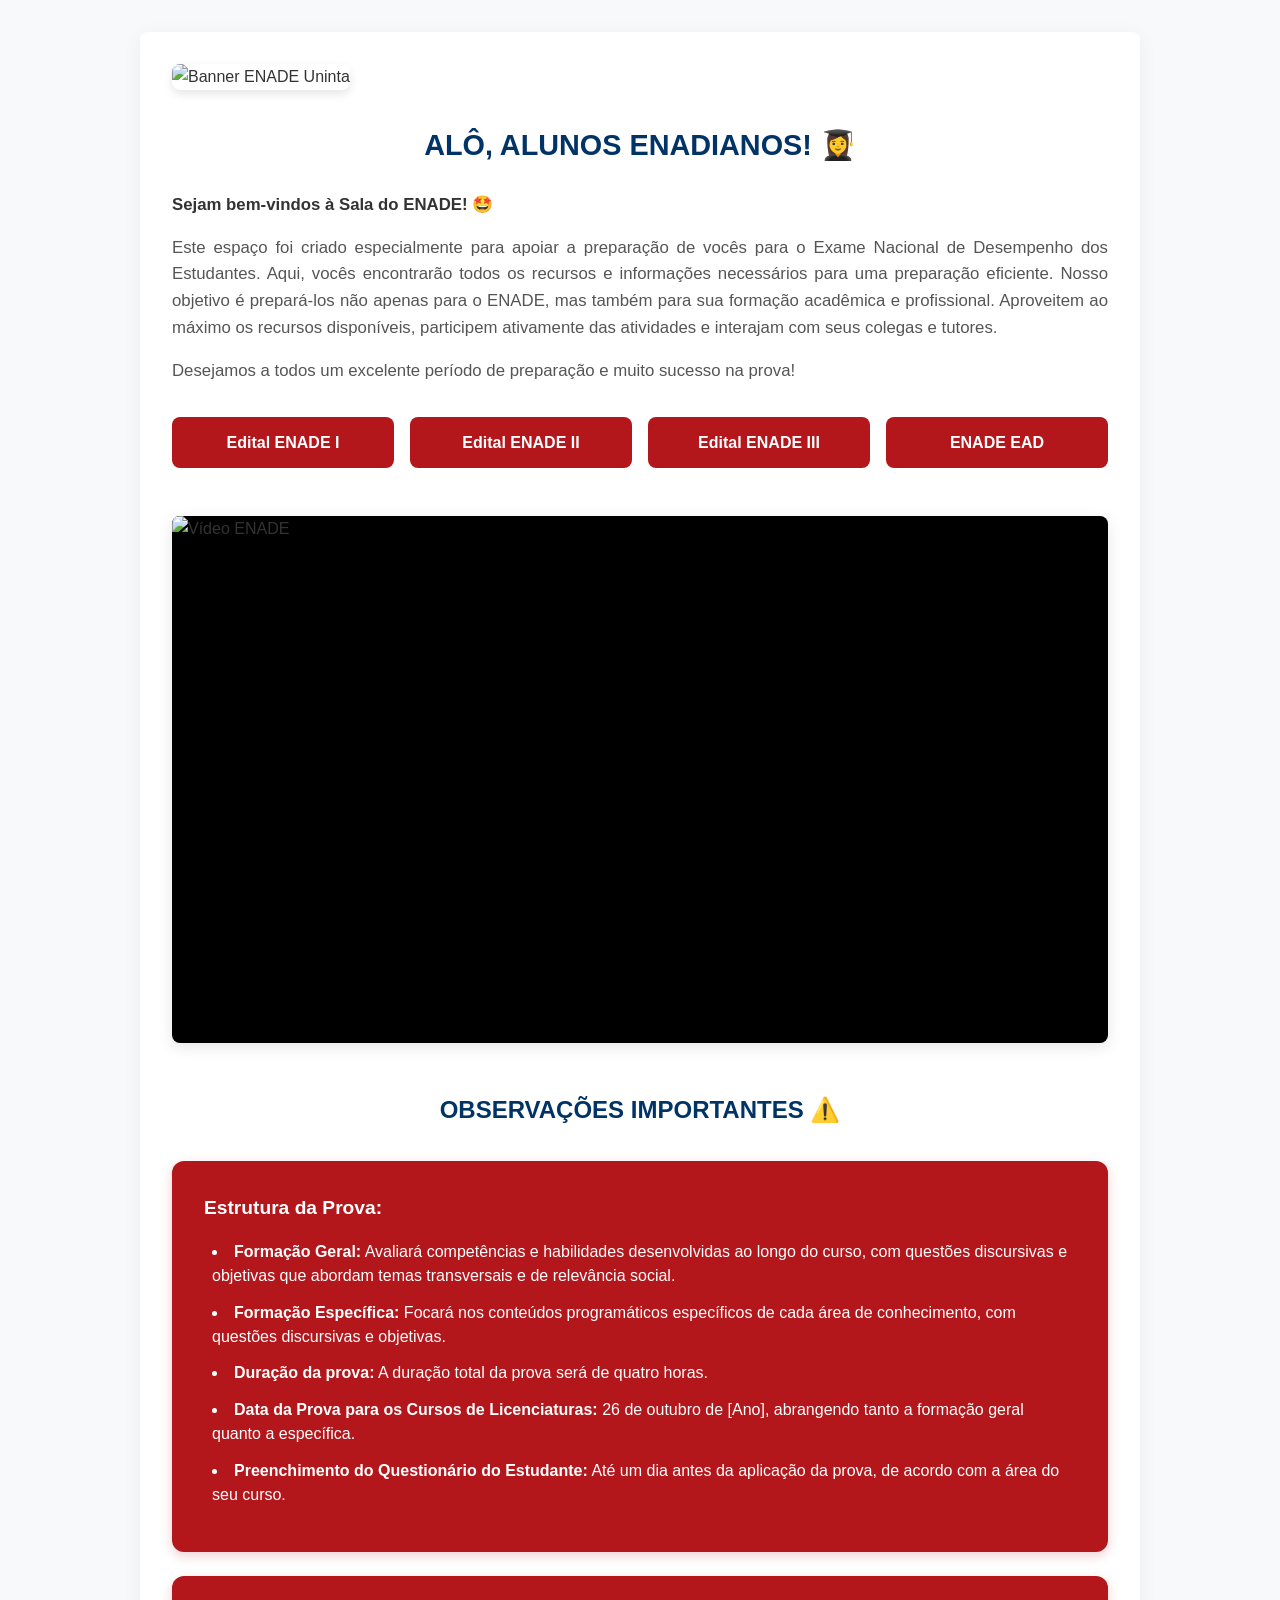
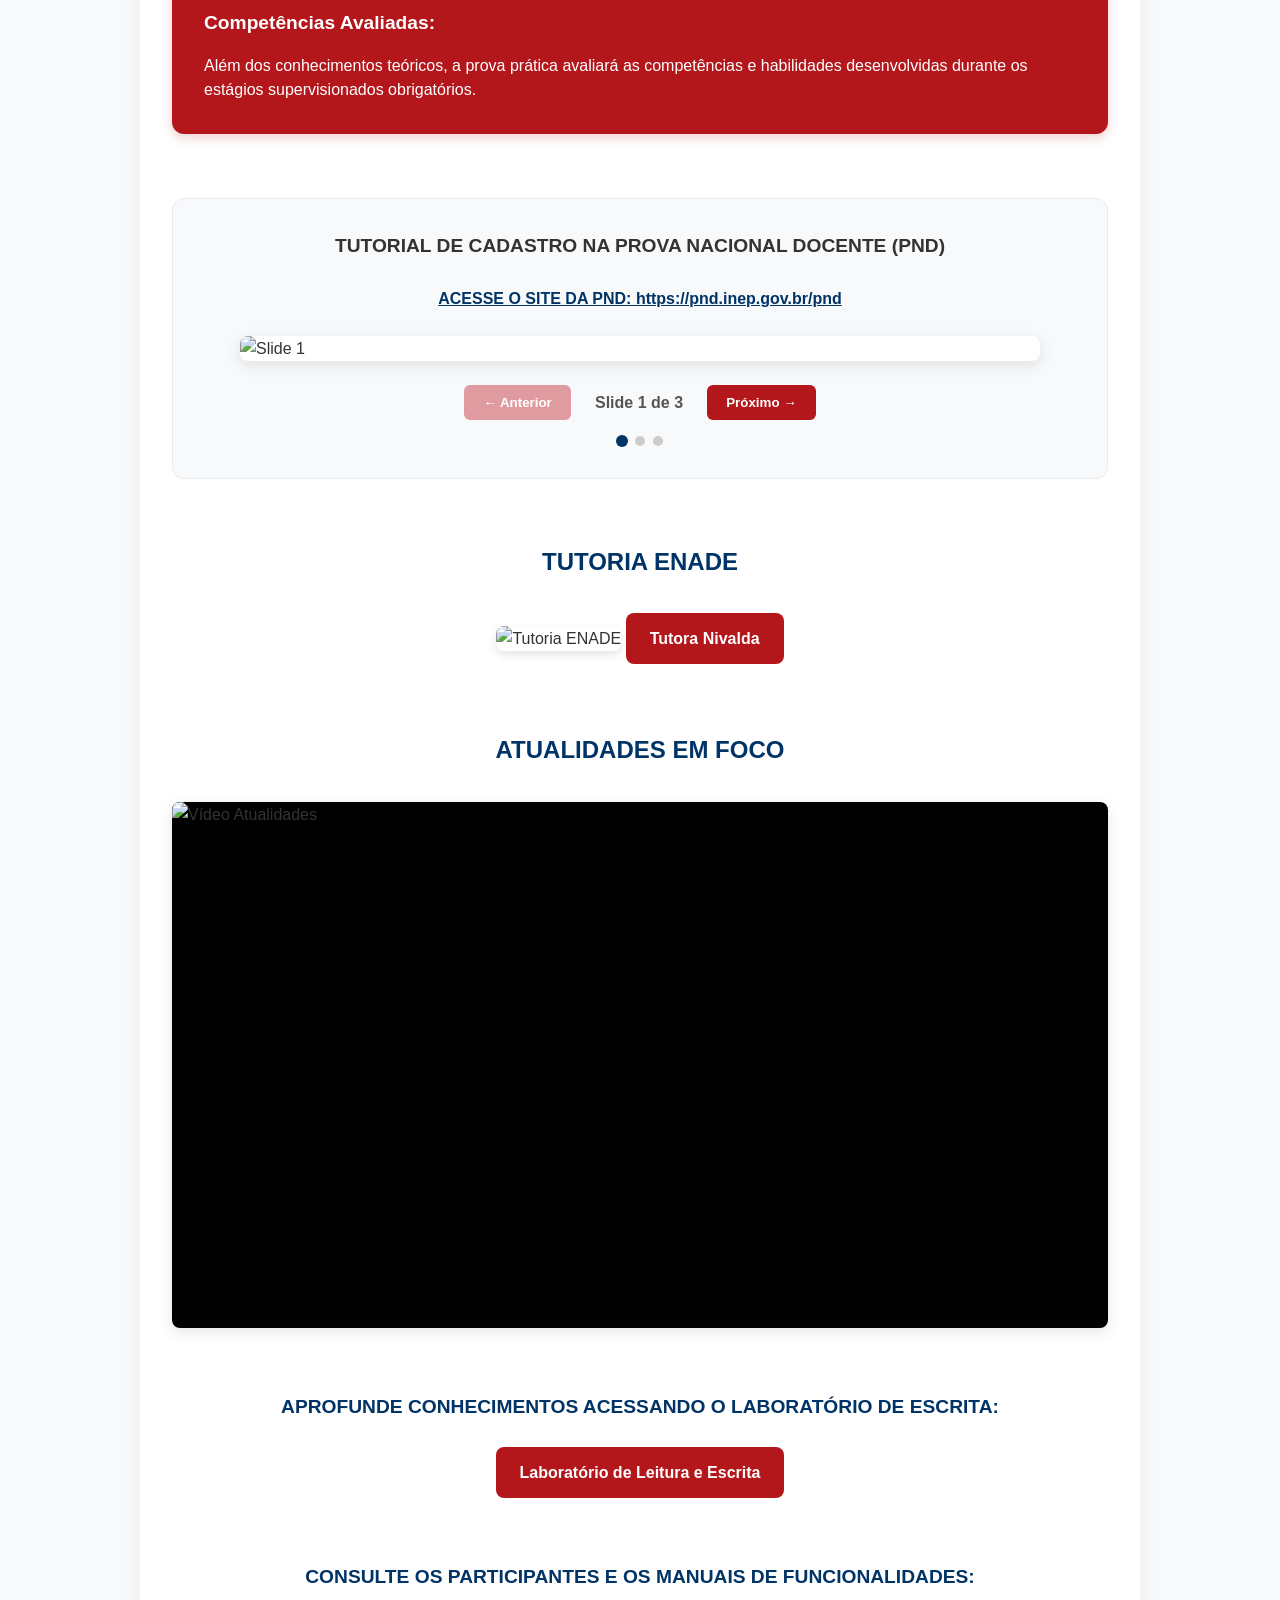
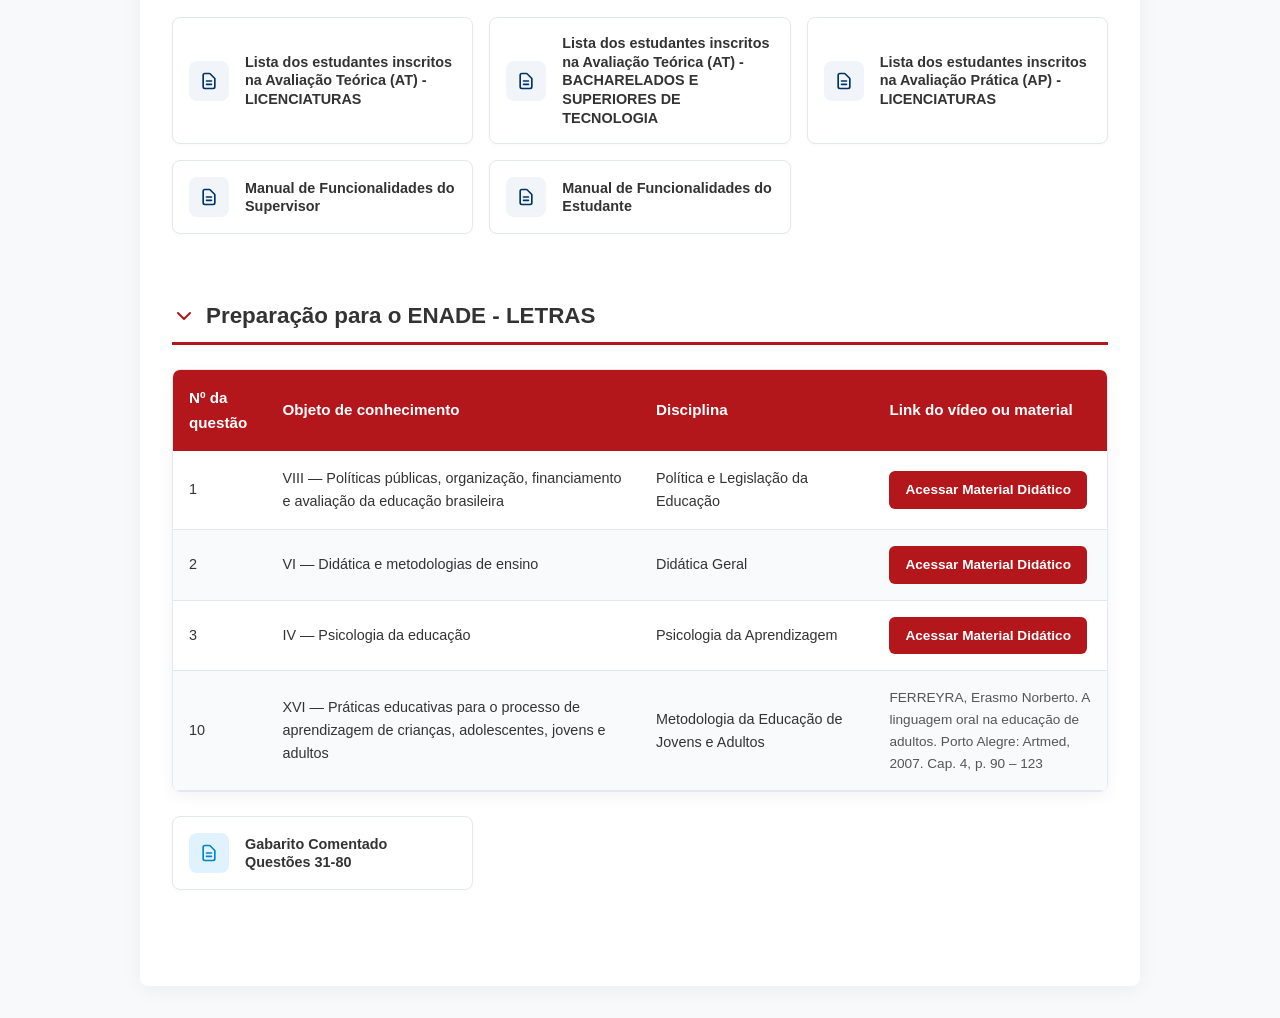
==== enade2026/generica.html @ 60ea845c "a" ====
<!DOCTYPE html>
<html lang="pt-BR">
<head>
    <meta charset="UTF-8">
    <meta name="viewport" content="width=device-width, initial-scale=1.0">
    <title>Sala do ENADE - Preparação</title>
    
    <style>
        /* ==========================================
           VARIÁVEIS DE CORES E ESTILOS GERAIS
           ========================================== */
        :root {
            --uninta-red: #B3171C;
            --uninta-dark-red: #8a1014;
            --uninta-blue: #003366;
            --text-dark: #333333;
            --text-light: #555555;
            --bg-page: #f8f9fa;
            --bg-card: #ffffff;
            --border-radius: 8px;
            --transition: all 0.3s ease;
        }

        * {
            margin: 0;
            padding: 0;
            box-sizing: border-box;
            font-family: 'Segoe UI', Roboto, Helvetica, Arial, sans-serif;
        }

        body {
            background-color: var(--bg-page);
            color: var(--text-dark);
            line-height: 1.6;
        }

        /* Container principal simulando a área de conteúdo do LMS */
        .enade-container {
            max-width: 1000px;
            margin: 2rem auto;
            background-color: var(--bg-card);
            border-radius: var(--border-radius);
            box-shadow: 0 4px 20px rgba(0, 0, 0, 0.05);
            padding: 2rem;
            overflow: hidden;
        }

        /* ==========================================
           1. BANNER E BOAS VINDAS
           ========================================== */
        .enade-banner {
            width: 100%;
            border-radius: var(--border-radius);
            margin-bottom: 2rem;
            object-fit: cover;
            box-shadow: 0 4px 10px rgba(0,0,0,0.1);
        }

        .welcome-header {
            text-align: center;
            margin-bottom: 2rem;
        }

        .welcome-title {
            color: var(--uninta-blue);
            font-size: 1.8rem;
            font-weight: 800;
            text-transform: uppercase;
            margin-bottom: 1.5rem;
        }

        .welcome-text {
            color: var(--text-light);
            font-size: 1.05rem;
            text-align: justify;
            margin-bottom: 1rem;
        }

        .welcome-text strong {
            color: var(--text-dark);
        }

        /* ==========================================
           2. BOTÕES DE EDITAL
           ========================================== */
        .edital-buttons {
            display: grid;
            grid-template-columns: repeat(auto-fit, minmax(200px, 1fr));
            gap: 1rem;
            margin: 2rem 0;
        }

        .btn-edital {
            background-color: var(--uninta-red);
            color: #ffffff;
            border: none;
            padding: 0.8rem 1.5rem;
            border-radius: var(--border-radius);
            font-weight: 600;
            font-size: 1rem;
            cursor: pointer;
            transition: var(--transition);
            text-align: center;
            text-decoration: none;
            display: inline-block;
        }

        .btn-edital:hover {
            background-color: var(--uninta-dark-red);
            transform: translateY(-2px);
            box-shadow: 0 4px 8px rgba(179, 23, 28, 0.3);
        }

        /* ==========================================
           3. VÍDEO
           ========================================== */
        .video-section {
            margin: 3rem 0;
            border-radius: var(--border-radius);
            overflow: hidden;
            box-shadow: 0 4px 15px rgba(0,0,0,0.1);
            background-color: #000;
        }

        .video-container {
            position: relative;
            padding-bottom: 56.25%; /* Proporção 16:9 */
            height: 0;
        }

        .video-container iframe, .video-container video {
            position: absolute;
            top: 0;
            left: 0;
            width: 100%;
            height: 100%;
            border: none;
        }

        /* ==========================================
           4. OBSERVAÇÕES IMPORTANTES
           ========================================== */
        .notes-section {
            margin: 3rem 0;
        }

        .section-title {
            color: var(--uninta-blue);
            font-size: 1.5rem;
            font-weight: 800;
            text-transform: uppercase;
            text-align: center;
            margin-bottom: 2rem;
        }

        .info-card {
            background-color: var(--uninta-red);
            color: #ffffff;
            padding: 2rem;
            border-radius: 12px;
            margin-bottom: 1.5rem;
            box-shadow: 0 4px 12px rgba(179, 23, 28, 0.2);
        }

        .info-card h3 {
            font-size: 1.2rem;
            margin-bottom: 1rem;
            font-weight: 700;
        }

        .info-card ul {
            list-style-position: inside;
            margin-left: 0.5rem;
        }

        .info-card li {
            margin-bottom: 0.8rem;
            line-height: 1.5;
        }

        .info-card li strong {
            font-weight: 700;
        }

        .info-card p {
            line-height: 1.5;
        }

        /* ==========================================
           5. CARROSSEL / TUTORIAL
           ========================================== */
        .tutorial-section {
            margin: 4rem 0 2rem 0;
            background-color: var(--bg-page);
            padding: 2rem;
            border-radius: 12px;
            border: 1px solid #e9ecef;
        }

        .tutorial-title {
            text-align: center;
            font-size: 1.2rem;
            font-weight: 700;
            color: var(--text-dark);
            margin-bottom: 1.5rem;
        }

        .tutorial-link {
            display: block;
            text-align: center;
            color: var(--uninta-blue);
            font-weight: 600;
            margin-bottom: 1.5rem;
            text-decoration: underline;
        }

        .carousel-container {
            position: relative;
            max-width: 800px;
            margin: 0 auto;
            overflow: hidden;
            border-radius: var(--border-radius);
            box-shadow: 0 4px 15px rgba(0,0,0,0.1);
            background-color: #fff;
        }

        .carousel-track {
            display: flex;
            transition: transform 0.4s ease-in-out;
        }

        .carousel-slide {
            min-width: 100%;
            display: flex;
            justify-content: center;
            align-items: center;
        }

        .carousel-slide img {
            width: 100%;
            max-width: 100%;
            display: block;
        }

        .carousel-controls {
            display: flex;
            justify-content: center;
            align-items: center;
            gap: 1.5rem;
            margin-top: 1.5rem;
        }

        .btn-nav {
            background-color: var(--uninta-red);
            color: #fff;
            border: none;
            padding: 0.6rem 1.2rem;
            border-radius: 6px;
            font-weight: 600;
            cursor: pointer;
            transition: var(--transition);
        }

        .btn-nav:disabled {
            background-color: #e09ba0;
            cursor: not-allowed;
        }

        .btn-nav:not(:disabled):hover {
            background-color: var(--uninta-dark-red);
        }

        .slide-counter {
            font-weight: 600;
            color: var(--text-light);
        }

        .carousel-dots {
            display: flex;
            justify-content: center;
            gap: 0.5rem;
            margin-top: 1rem;
        }

        .dot {
            width: 10px;
            height: 10px;
            border-radius: 50%;
            background-color: #ccc;
            cursor: pointer;
            transition: var(--transition);
        }

        .dot.active {
            background-color: var(--uninta-blue);
            transform: scale(1.2);
        }

        /* Responsividade */
        @media (max-width: 768px) {
            .enade-container {
                padding: 1.5rem;
                margin: 1rem;
            }
            .info-card {
                padding: 1.5rem;
            }
            .btn-nav {
                padding: 0.5rem 1rem;
                font-size: 0.9rem;
            }
        }

        /* ==========================================
           6. SEÇÕES GENÉRICAS E ALINHAMENTOS
           ========================================== */
        .content-section {
            margin: 4rem 0;
        }
        
        .text-center {
            text-align: center;
        }

        .subtitle-blue {
            color: var(--uninta-blue);
            font-size: 1.2rem;
            font-weight: 800;
            text-transform: uppercase;
            margin-bottom: 1.5rem;
        }

        /* ==========================================
           7. CARDS DE ARQUIVOS / DOWNLOADS
           ========================================== */
        .files-grid {
            display: grid;
            grid-template-columns: repeat(auto-fill, minmax(300px, 1fr));
            gap: 1rem;
            margin-top: 1rem;
        }

        .file-card {
            display: flex;
            align-items: center;
            background-color: var(--bg-card);
            border: 1px solid #e2e8f0;
            padding: 1rem;
            border-radius: var(--border-radius);
            text-decoration: none;
            color: var(--text-dark);
            transition: var(--transition);
            box-shadow: 0 2px 4px rgba(0,0,0,0.02);
        }

        .file-card:hover {
            border-color: var(--uninta-red);
            box-shadow: 0 4px 12px rgba(179, 23, 28, 0.1);
            transform: translateY(-2px);
        }

        .file-icon {
            background-color: #f1f5f9;
            color: var(--uninta-blue);
            width: 40px;
            height: 40px;
            display: flex;
            align-items: center;
            justify-content: center;
            border-radius: 8px;
            margin-right: 1rem;
            flex-shrink: 0;
        }

        .file-icon svg {
            width: 20px;
            height: 20px;
        }

        .file-name {
            font-size: 0.9rem;
            font-weight: 600;
            line-height: 1.3;
        }

        /* ==========================================
           8. TABELAS RESPONSIVAS
           ========================================== */
        .table-responsive {
            width: 100%;
            overflow-x: auto;
            margin-top: 1.5rem;
            border-radius: var(--border-radius);
            box-shadow: 0 4px 15px rgba(0,0,0,0.05);
            border: 1px solid #e2e8f0;
        }

        .enade-table {
            width: 100%;
            border-collapse: collapse;
            background-color: var(--bg-card);
            min-width: 600px; /* Garante que não esmague em telas pequenas */
        }

        .enade-table th {
            background-color: var(--uninta-red);
            color: #ffffff;
            text-align: left;
            padding: 1rem;
            font-weight: 600;
            font-size: 0.95rem;
        }

        .enade-table td {
            padding: 1rem;
            border-bottom: 1px solid #e2e8f0;
            font-size: 0.9rem;
            vertical-align: middle;
        }

        /* Efeito Zebrado para facilitar a leitura */
        .enade-table tbody tr:nth-child(even) {
            background-color: #f8fafc;
        }

        .enade-table tbody tr:hover {
            background-color: #f1f5f9;
        }

        .btn-table {
            background-color: var(--uninta-red);
            color: #fff;
            text-decoration: none;
            padding: 0.5rem 1rem;
            border-radius: 6px;
            font-size: 0.85rem;
            font-weight: 600;
            display: inline-block;
            transition: var(--transition);
            text-align: center;
        }

        .btn-table:hover {
            background-color: var(--uninta-dark-red);
        }

        /* Título com linha inferior para divisões de cursos */
        .course-header {
            font-size: 1.4rem;
            color: var(--text-dark);
            border-bottom: 3px solid var(--uninta-red);
            padding-bottom: 0.5rem;
            margin-bottom: 1.5rem;
            display: flex;
            align-items: center;
        }
    </style>
</head>
<body>

    <main class="enade-container">
        
        <!-- BANNER E CABEÇALHO -->
        <!-- Substitua o src pela imagem real do banner -->
        <img src="https://via.placeholder.com/1000x300/B3171C/ffffff?text=ENADE+UNINTA" alt="Banner ENADE Uninta" class="enade-banner">

        <section class="welcome-header">
            <h1 class="welcome-title">ALÔ, ALUNOS ENADIANOS! 👩‍🎓</h1>
            
            <p class="welcome-text"><strong>Sejam bem-vindos à Sala do ENADE! 🤩</strong></p>
            
            <p class="welcome-text">
                Este espaço foi criado especialmente para apoiar a preparação de vocês para o Exame Nacional de Desempenho dos Estudantes. Aqui, vocês encontrarão todos os recursos e informações necessários para uma preparação eficiente. Nosso objetivo é prepará-los não apenas para o ENADE, mas também para sua formação acadêmica e profissional. Aproveitem ao máximo os recursos disponíveis, participem ativamente das atividades e interajam com seus colegas e tutores.
            </p>
            
            <p class="welcome-text">
                Desejamos a todos um excelente período de preparação e muito sucesso na prova!
            </p>

            <!-- BOTÕES (Substitua o href pelos links reais) -->
            <div class="edital-buttons">
                <a href="#" class="btn-edital">Edital ENADE I</a>
                <a href="#" class="btn-edital">Edital ENADE II</a>
                <a href="#" class="btn-edital">Edital ENADE III</a>
                <a href="#" class="btn-edital">ENADE EAD</a>
            </div>
        </section>

        <!-- SESSÃO DE VÍDEO -->
        <section class="video-section">
            <div class="video-container">
                <!-- Substitua por iframe do Youtube/Vimeo ou tag <video> -->
                <img src="https://via.placeholder.com/1000x562/333333/ffffff?text=Player+de+Video+ENADE" alt="Vídeo ENADE" style="width: 100%; height: 100%; object-fit: cover;">
            </div>
        </section>

        <!-- SESSÃO DE OBSERVAÇÕES -->
        <section class="notes-section">
            <h2 class="section-title">OBSERVAÇÕES IMPORTANTES ⚠️</h2>

            <div class="info-card">
                <h3>Estrutura da Prova:</h3>
                <ul>
                    <li><strong>Formação Geral:</strong> Avaliará competências e habilidades desenvolvidas ao longo do curso, com questões discursivas e objetivas que abordam temas transversais e de relevância social.</li>
                    <li><strong>Formação Específica:</strong> Focará nos conteúdos programáticos específicos de cada área de conhecimento, com questões discursivas e objetivas.</li>
                    <li><strong>Duração da prova:</strong> A duração total da prova será de quatro horas.</li>
                    <li><strong>Data da Prova para os Cursos de Licenciaturas:</strong> 26 de outubro de [Ano], abrangendo tanto a formação geral quanto a específica.</li>
                    <li><strong>Preenchimento do Questionário do Estudante:</strong> Até um dia antes da aplicação da prova, de acordo com a área do seu curso.</li>
                </ul>
            </div>

            <div class="info-card">
                <h3>Competências Avaliadas:</h3>
                <p>
                    Além dos conhecimentos teóricos, a prova prática avaliará as competências e habilidades desenvolvidas durante os estágios supervisionados obrigatórios.
                </p>
            </div>
        </section>

        <!-- SESSÃO DE TUTORIAL (CARROSSEL) -->
        <section class="tutorial-section">
            <h2 class="tutorial-title">TUTORIAL DE CADASTRO NA PROVA NACIONAL DOCENTE (PND)</h2>
            <a href="https://pnd.inep.gov.br/pnd" target="_blank" class="tutorial-link">ACESSE O SITE DA PND: https://pnd.inep.gov.br/pnd</a>

            <div class="carousel-container">
                <div class="carousel-track" id="carouselTrack">
                    <!-- Substitua as imagens reais dos slides aqui -->
                    <div class="carousel-slide"><img src="https://via.placeholder.com/800x450/003366/ffffff?text=Slide+1+-+Tela+Inicial+do+PND" alt="Slide 1"></div>
                    <div class="carousel-slide"><img src="https://via.placeholder.com/800x450/B3171C/ffffff?text=Slide+2+-+Preenchimento+de+Dados" alt="Slide 2"></div>
                    <div class="carousel-slide"><img src="https://via.placeholder.com/800x450/333333/ffffff?text=Slide+3+-+Confirmação" alt="Slide 3"></div>
                </div>
            </div>

            <div class="carousel-controls">
                <button class="btn-nav" id="btnPrev" disabled>&larr; Anterior</button>
                <span class="slide-counter" id="slideCounter">Slide 1 de 3</span>
                <button class="btn-nav" id="btnNext">Próximo &rarr;</button>
            </div>

            <div class="carousel-dots" id="carouselDots">
                <!-- Bolinhas serão geradas pelo JS -->
            </div>
        </section>

        <!-- SESSÃO: TUTORIA ENADE -->
        <section class="content-section text-center">
            <h2 class="section-title">TUTORIA ENADE</h2>
            
            <!-- Substitua pelo Banner Real da Tutoria -->
            <img src="https://via.placeholder.com/1000x300/B3171C/ffffff?text=Tutoria+ENADE+-+Comunicação+Pedagógica" alt="Tutoria ENADE" class="enade-banner" style="margin-bottom: 1rem;">
            
            <a href="#" class="btn-edital">Tutora Nivalda</a>
        </section>

        <!-- SESSÃO: ATUALIDADES EM FOCO (VÍDEO) -->
        <section class="content-section">
            <h2 class="section-title">ATUALIDADES EM FOCO</h2>
            <div class="video-section" style="margin-top: 0;">
                <div class="video-container">
                    <!-- Substitua por iframe ou player -->
                    <img src="https://via.placeholder.com/1000x562/333333/ffffff?text=Player+Atualidades+em+Foco" alt="Vídeo Atualidades" style="width: 100%; height: 100%; object-fit: cover;">
                </div>
            </div>
        </section>

        <!-- SESSÃO: LABORATÓRIO DE ESCRITA -->
        <section class="content-section text-center">
            <h3 class="subtitle-blue">APROFUNDE CONHECIMENTOS ACESSANDO O LABORATÓRIO DE ESCRITA:</h3>
            <a href="#" class="btn-edital">Laboratório de Leitura e Escrita</a>
        </section>

        <!-- SESSÃO: MANUAIS E PARTICIPANTES (ARQUIVOS) -->
        <section class="content-section">
            <h3 class="subtitle-blue text-center">CONSULTE OS PARTICIPANTES E OS MANUAIS DE FUNCIONALIDADES:</h3>
            
            <div class="files-grid">
                <!-- Arquivo 1 -->
                <a href="#" class="file-card" target="_blank">
                    <div class="file-icon">
                        <svg xmlns="http://www.w3.org/2000/svg" fill="none" viewBox="0 0 24 24" stroke="currentColor"><path stroke-linecap="round" stroke-linejoin="round" stroke-width="2" d="M9 12h6m-6 4h6m2 5H7a2 2 0 01-2-2V5a2 2 0 012-2h5.586a1 1 0 01.707.293l5.414 5.414a1 1 0 01.293.707V19a2 2 0 01-2 2z" /></svg>
                    </div>
                    <div class="file-name">Lista dos estudantes inscritos na Avaliação Teórica (AT) - LICENCIATURAS</div>
                </a>

                <!-- Arquivo 2 -->
                <a href="#" class="file-card" target="_blank">
                    <div class="file-icon">
                        <svg xmlns="http://www.w3.org/2000/svg" fill="none" viewBox="0 0 24 24" stroke="currentColor"><path stroke-linecap="round" stroke-linejoin="round" stroke-width="2" d="M9 12h6m-6 4h6m2 5H7a2 2 0 01-2-2V5a2 2 0 012-2h5.586a1 1 0 01.707.293l5.414 5.414a1 1 0 01.293.707V19a2 2 0 01-2 2z" /></svg>
                    </div>
                    <div class="file-name">Lista dos estudantes inscritos na Avaliação Teórica (AT) - BACHARELADOS E SUPERIORES DE TECNOLOGIA</div>
                </a>

                <!-- Arquivo 3 -->
                <a href="#" class="file-card" target="_blank">
                    <div class="file-icon">
                        <svg xmlns="http://www.w3.org/2000/svg" fill="none" viewBox="0 0 24 24" stroke="currentColor"><path stroke-linecap="round" stroke-linejoin="round" stroke-width="2" d="M9 12h6m-6 4h6m2 5H7a2 2 0 01-2-2V5a2 2 0 012-2h5.586a1 1 0 01.707.293l5.414 5.414a1 1 0 01.293.707V19a2 2 0 01-2 2z" /></svg>
                    </div>
                    <div class="file-name">Lista dos estudantes inscritos na Avaliação Prática (AP) - LICENCIATURAS</div>
                </a>

                <!-- Arquivo 4 -->
                <a href="#" class="file-card" target="_blank">
                    <div class="file-icon">
                        <svg xmlns="http://www.w3.org/2000/svg" fill="none" viewBox="0 0 24 24" stroke="currentColor"><path stroke-linecap="round" stroke-linejoin="round" stroke-width="2" d="M9 12h6m-6 4h6m2 5H7a2 2 0 01-2-2V5a2 2 0 012-2h5.586a1 1 0 01.707.293l5.414 5.414a1 1 0 01.293.707V19a2 2 0 01-2 2z" /></svg>
                    </div>
                    <div class="file-name">Manual de Funcionalidades do Supervisor</div>
                </a>

                <!-- Arquivo 5 -->
                <a href="#" class="file-card" target="_blank">
                    <div class="file-icon">
                        <svg xmlns="http://www.w3.org/2000/svg" fill="none" viewBox="0 0 24 24" stroke="currentColor"><path stroke-linecap="round" stroke-linejoin="round" stroke-width="2" d="M9 12h6m-6 4h6m2 5H7a2 2 0 01-2-2V5a2 2 0 012-2h5.586a1 1 0 01.707.293l5.414 5.414a1 1 0 01.293.707V19a2 2 0 01-2 2z" /></svg>
                    </div>
                    <div class="file-name">Manual de Funcionalidades do Estudante</div>
                </a>
            </div>
        </section>

        <!-- SESSÃO: PREPARAÇÃO POR CURSO (TABELA) -->
        <section class="content-section">
            <h2 class="course-header">
                <!-- O SVG adiciona um charme visual de "Seção expansível/Item de curso" -->
                <svg xmlns="http://www.w3.org/2000/svg" width="24" height="24" fill="none" stroke="currentColor" stroke-width="2" stroke-linecap="round" stroke-linejoin="round" style="margin-right: 10px; color: var(--uninta-red);"><polyline points="6 9 12 15 18 9"></polyline></svg>
                Preparação para o ENADE - LETRAS
            </h2>

            <div class="table-responsive">
                <table class="enade-table">
                    <thead>
                        <tr>
                            <th style="width: 10%;">Nº da questão</th>
                            <th style="width: 40%;">Objeto de conhecimento</th>
                            <th style="width: 25%;">Disciplina</th>
                            <th style="width: 25%;">Link do vídeo ou material</th>
                        </tr>
                    </thead>
                    <tbody>
                        <tr>
                            <td>1</td>
                            <td>VIII — Políticas públicas, organização, financiamento e avaliação da educação brasileira</td>
                            <td>Política e Legislação da Educação</td>
                            <td><a href="#" class="btn-table">Acessar Material Didático</a></td>
                        </tr>
                        <tr>
                            <td>2</td>
                            <td>VI — Didática e metodologias de ensino</td>
                            <td>Didática Geral</td>
                            <td><a href="#" class="btn-table">Acessar Material Didático</a></td>
                        </tr>
                        <tr>
                            <td>3</td>
                            <td>IV — Psicologia da educação</td>
                            <td>Psicologia da Aprendizagem</td>
                            <td><a href="#" class="btn-table">Acessar Material Didático</a></td>
                        </tr>
                        <tr>
                            <td>10</td>
                            <td>XVI — Práticas educativas para o processo de aprendizagem de crianças, adolescentes, jovens e adultos</td>
                            <td>Metodologia da Educação de Jovens e Adultos</td>
                            <td style="font-size: 0.85rem; color: var(--text-light);">
                                FERREYRA, Erasmo Norberto. A linguagem oral na educação de adultos. Porto Alegre: Artmed, 2007. Cap. 4, p. 90 – 123
                            </td>
                        </tr>
                    </tbody>
                </table>
            </div>

            <!-- Arquivo complementar abaixo da tabela -->
            <div class="files-grid" style="margin-top: 1.5rem;">
                <a href="#" class="file-card" target="_blank">
                    <div class="file-icon" style="background-color: #e0f2fe; color: #0284c7;">
                        <svg xmlns="http://www.w3.org/2000/svg" fill="none" viewBox="0 0 24 24" stroke="currentColor"><path stroke-linecap="round" stroke-linejoin="round" stroke-width="2" d="M9 12h6m-6 4h6m2 5H7a2 2 0 01-2-2V5a2 2 0 012-2h5.586a1 1 0 01.707.293l5.414 5.414a1 1 0 01.293.707V19a2 2 0 01-2 2z" /></svg>
                    </div>
                    <div class="file-name">Gabarito Comentado Questões 31-80</div>
                </a>
            </div>
        </section>

    </main>

    <!-- ==========================================
         JAVASCRIPT DO CARROSSEL
         ========================================== -->
    <script>
        document.addEventListener('DOMContentLoaded', () => {
            const track = document.getElementById('carouselTrack');
            const slides = document.querySelectorAll('.carousel-slide');
            const btnPrev = document.getElementById('btnPrev');
            const btnNext = document.getElementById('btnNext');
            const slideCounter = document.getElementById('slideCounter');
            const dotsContainer = document.getElementById('carouselDots');
            
            let currentIndex = 0;
            const totalSlides = slides.length;

            // Gera as bolinhas dinamicamente baseado na quantidade de slides
            slides.forEach((_, index) => {
                const dot = document.createElement('div');
                dot.classList.add('dot');
                if (index === 0) dot.classList.add('active');
                dot.addEventListener('click', () => goToSlide(index));
                dotsContainer.appendChild(dot);
            });

            const dots = document.querySelectorAll('.dot');

            function updateCarousel() {
                // Move o track
                track.style.transform = `translateX(-${currentIndex * 100}%)`;
                
                // Atualiza o texto do contador
                slideCounter.textContent = `Slide ${currentIndex + 1} de ${totalSlides}`;
                
                // Atualiza estado dos botões
                btnPrev.disabled = currentIndex === 0;
                btnNext.disabled = currentIndex === totalSlides - 1;

                // Atualiza bolinhas
                dots.forEach((dot, index) => {
                    dot.classList.toggle('active', index === currentIndex);
                });
            }

            function goToSlide(index) {
                currentIndex = index;
                updateCarousel();
            }

            btnPrev.addEventListener('click', () => {
                if (currentIndex > 0) {
                    currentIndex--;
                    updateCarousel();
                }
            });

            btnNext.addEventListener('click', () => {
                if (currentIndex < totalSlides - 1) {
                    currentIndex++;
                    updateCarousel();
                }
            });
        });
    </script>
</body>
</html>
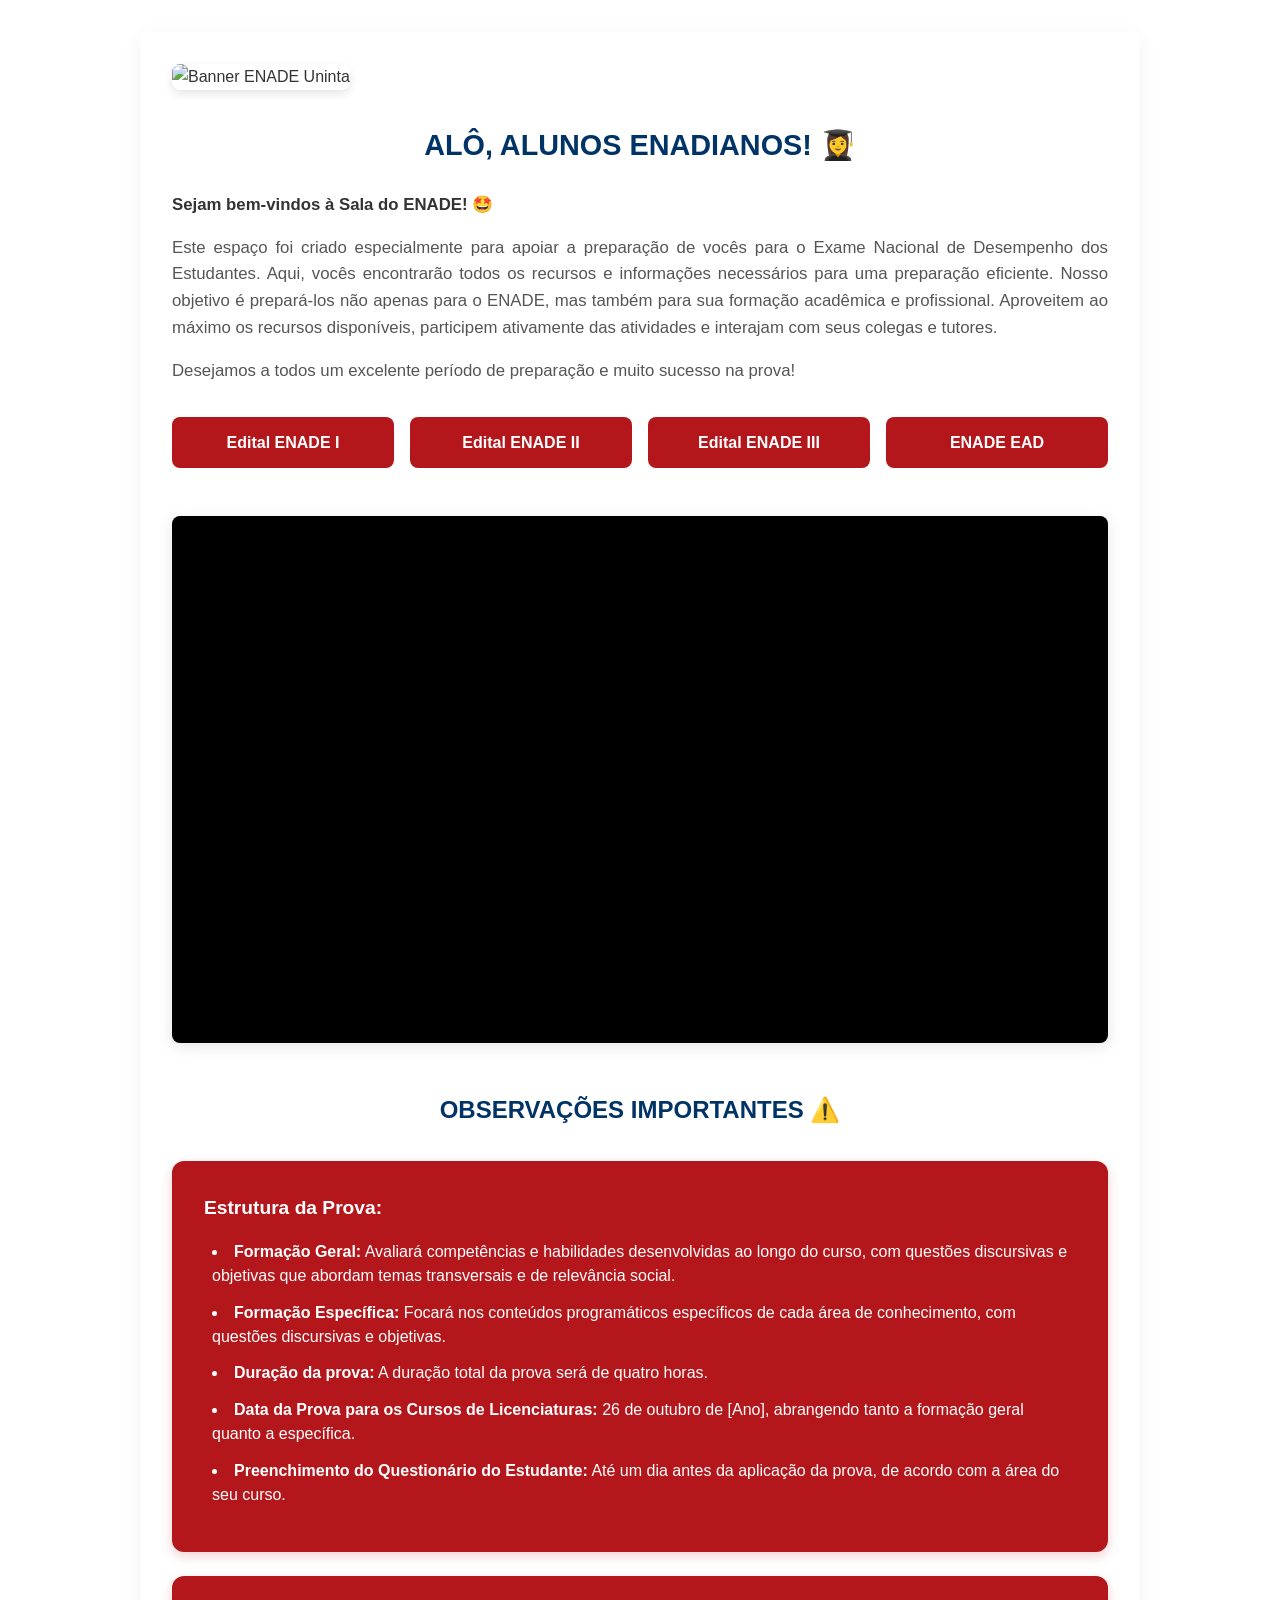
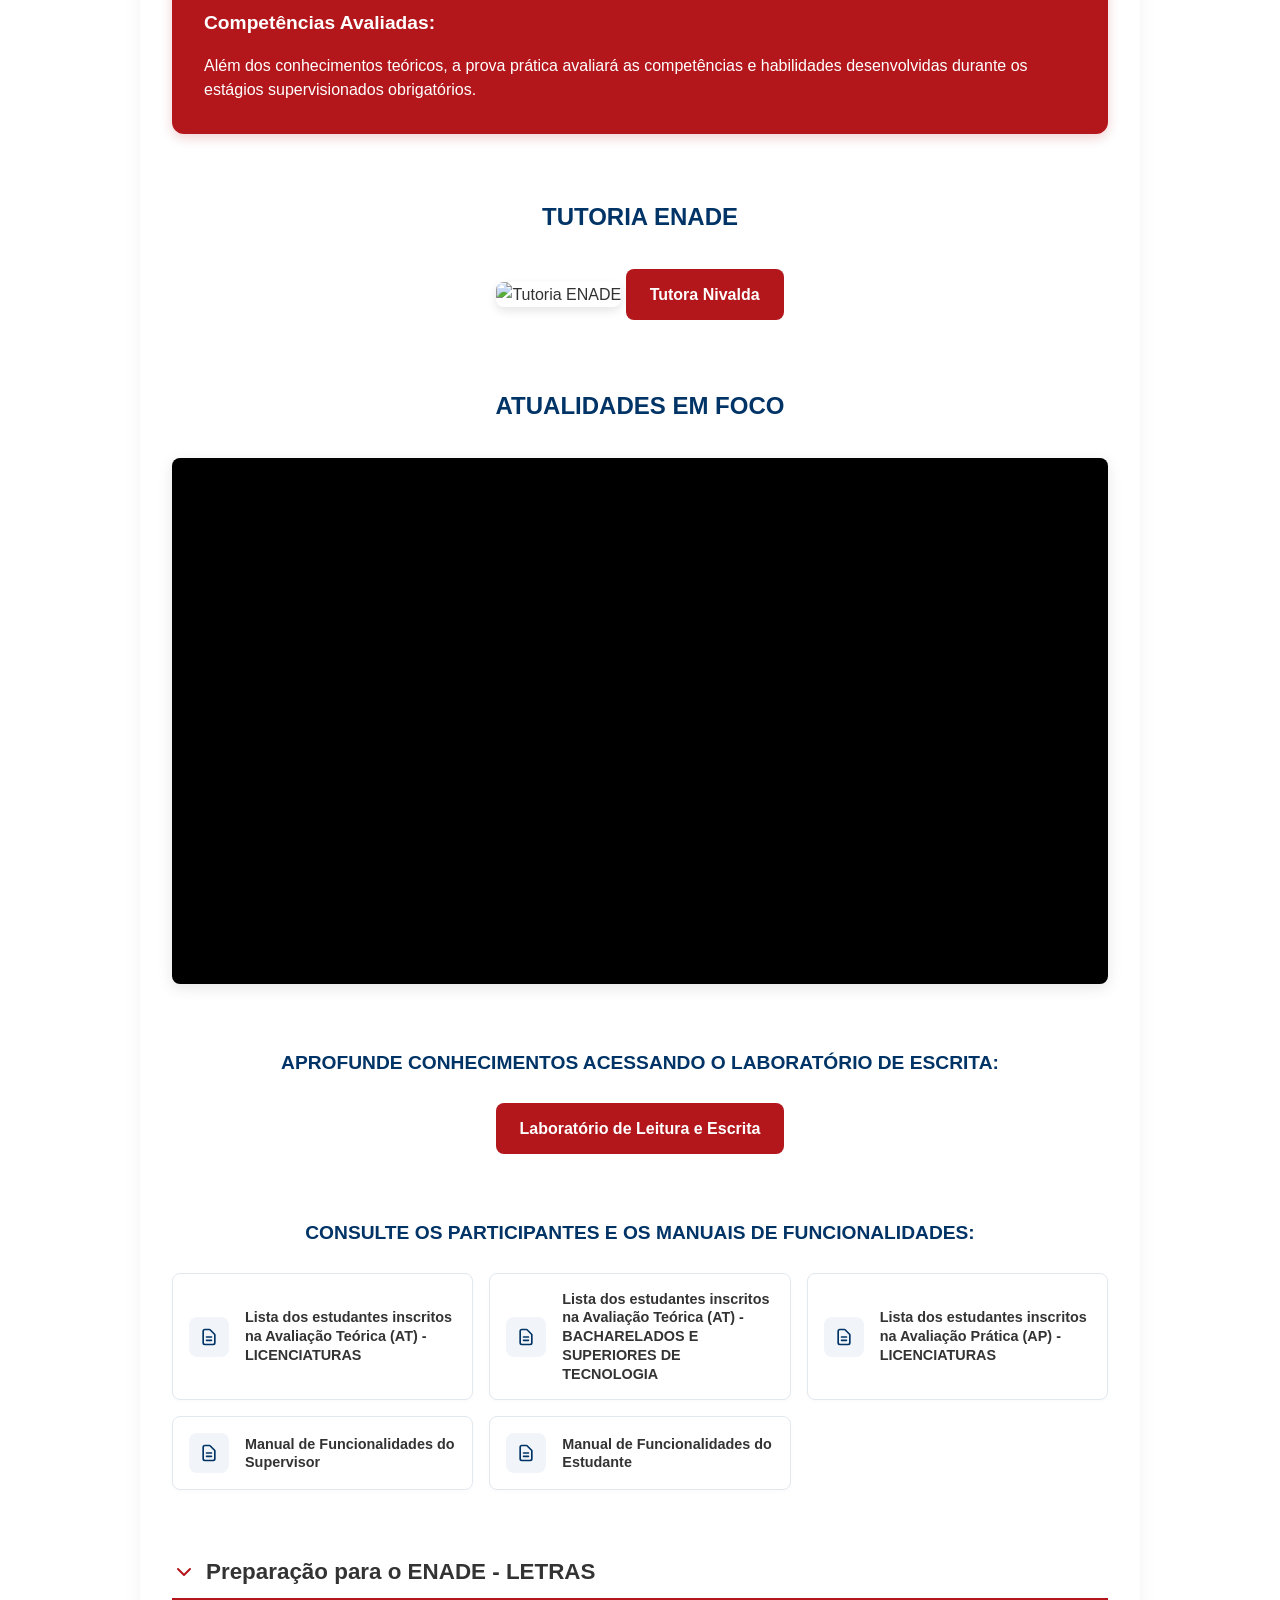
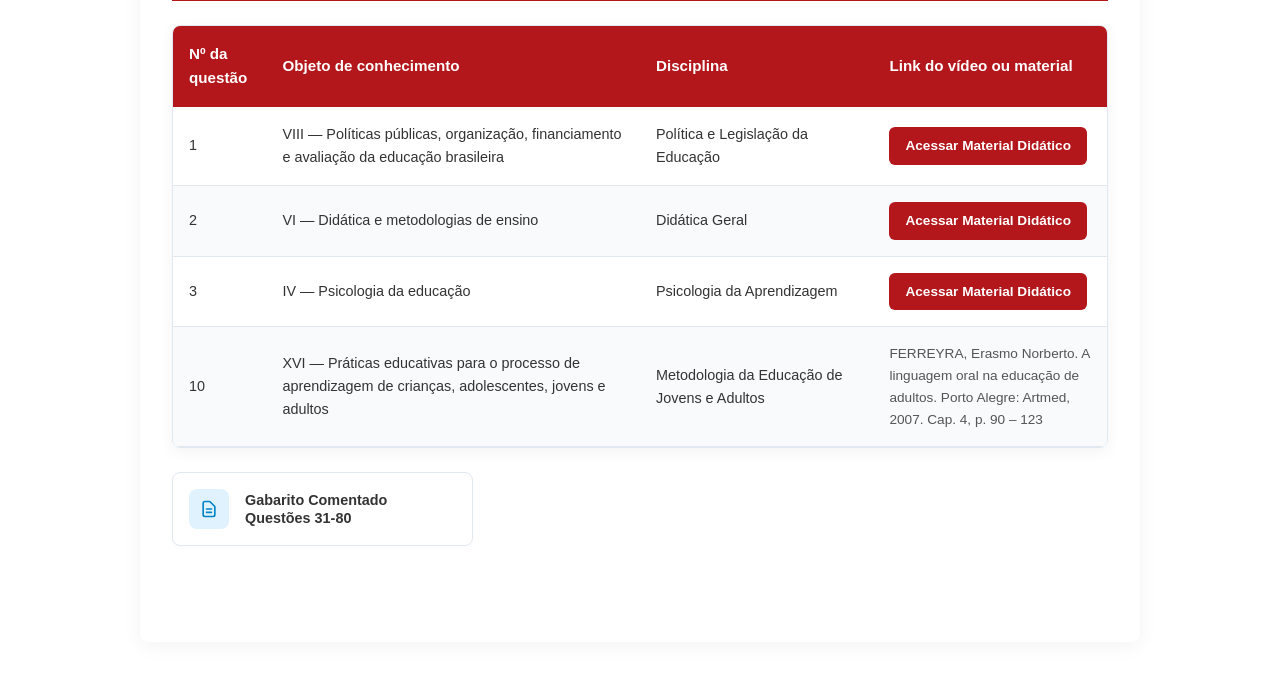
==== commit 2c355db8: "feat: sala generica" ====
--- a/enade2026/generica.html
+++ b/enade2026/generica.html
@@ -29,7 +29,6 @@
         }
 
         body {
-            background-color: var(--bg-page);
             color: var(--text-dark);
             line-height: 1.6;
         }
@@ -462,7 +461,7 @@
         
         <!-- BANNER E CABEÇALHO -->
         <!-- Substitua o src pela imagem real do banner -->
-        <img src="https://via.placeholder.com/1000x300/B3171C/ffffff?text=ENADE+UNINTA" alt="Banner ENADE Uninta" class="enade-banner">
+        <img src="https://dirin.s3.us-east-1.amazonaws.com/ENADE2026/ENADE-BANNER-Grande-1536x592.jpg" alt="Banner ENADE Uninta" class="enade-banner">
 
         <section class="welcome-header">
             <h1 class="welcome-title">ALÔ, ALUNOS ENADIANOS! 👩‍🎓</h1>
@@ -490,7 +489,14 @@
         <section class="video-section">
             <div class="video-container">
                 <!-- Substitua por iframe do Youtube/Vimeo ou tag <video> -->
-                <img src="https://via.placeholder.com/1000x562/333333/ffffff?text=Player+de+Video+ENADE" alt="Vídeo ENADE" style="width: 100%; height: 100%; object-fit: cover;">
+                <iframe 
+                    src="https://centralmultimidia.aiamis.com.br/api/material/10996/video" 
+                    title="Vídeo ENADE" 
+                    frameborder="0" 
+                    scrolling="no" 
+                    allowfullscreen 
+                    style="position: absolute; top: -8px; left: -8px; width: calc(100% + 16px); height: calc(100% + 16px); border: none;">
+                </iframe>
             </div>
         </section>
 
@@ -517,14 +523,13 @@
             </div>
         </section>
 
-        <!-- SESSÃO DE TUTORIAL (CARROSSEL) -->
+        <!-- SESSÃO DE TUTORIAL (CARROSSEL) --
         <section class="tutorial-section">
             <h2 class="tutorial-title">TUTORIAL DE CADASTRO NA PROVA NACIONAL DOCENTE (PND)</h2>
             <a href="https://pnd.inep.gov.br/pnd" target="_blank" class="tutorial-link">ACESSE O SITE DA PND: https://pnd.inep.gov.br/pnd</a>
 
             <div class="carousel-container">
                 <div class="carousel-track" id="carouselTrack">
-                    <!-- Substitua as imagens reais dos slides aqui -->
                     <div class="carousel-slide"><img src="https://via.placeholder.com/800x450/003366/ffffff?text=Slide+1+-+Tela+Inicial+do+PND" alt="Slide 1"></div>
                     <div class="carousel-slide"><img src="https://via.placeholder.com/800x450/B3171C/ffffff?text=Slide+2+-+Preenchimento+de+Dados" alt="Slide 2"></div>
                     <div class="carousel-slide"><img src="https://via.placeholder.com/800x450/333333/ffffff?text=Slide+3+-+Confirmação" alt="Slide 3"></div>
@@ -538,16 +543,16 @@
             </div>
 
             <div class="carousel-dots" id="carouselDots">
-                <!-- Bolinhas serão geradas pelo JS -->
-            </div>
-        </section>
+            </div>
+        </section>
+        -->
 
         <!-- SESSÃO: TUTORIA ENADE -->
         <section class="content-section text-center">
             <h2 class="section-title">TUTORIA ENADE</h2>
             
             <!-- Substitua pelo Banner Real da Tutoria -->
-            <img src="https://via.placeholder.com/1000x300/B3171C/ffffff?text=Tutoria+ENADE+-+Comunicação+Pedagógica" alt="Tutoria ENADE" class="enade-banner" style="margin-bottom: 1rem;">
+            <img src="https://dirin.s3.us-east-1.amazonaws.com/ENADE2026/BANNER-TUTORIA.jpeg" alt="Tutoria ENADE" class="enade-banner" style="margin-bottom: 1rem;">
             
             <a href="#" class="btn-edital">Tutora Nivalda</a>
         </section>
@@ -558,7 +563,14 @@
             <div class="video-section" style="margin-top: 0;">
                 <div class="video-container">
                     <!-- Substitua por iframe ou player -->
-                    <img src="https://via.placeholder.com/1000x562/333333/ffffff?text=Player+Atualidades+em+Foco" alt="Vídeo Atualidades" style="width: 100%; height: 100%; object-fit: cover;">
+                    <iframe 
+                        src="https://centralmultimidia.aiamis.com.br/api/material/11056/video" 
+                        title="Vídeo ENADE" 
+                        frameborder="0" 
+                        scrolling="no" 
+                        allowfullscreen 
+                        style="position: absolute; top: -8px; left: -8px; width: calc(100% + 16px); height: calc(100% + 16px); border: none;">
+                    </iframe>
                 </div>
             </div>
         </section>
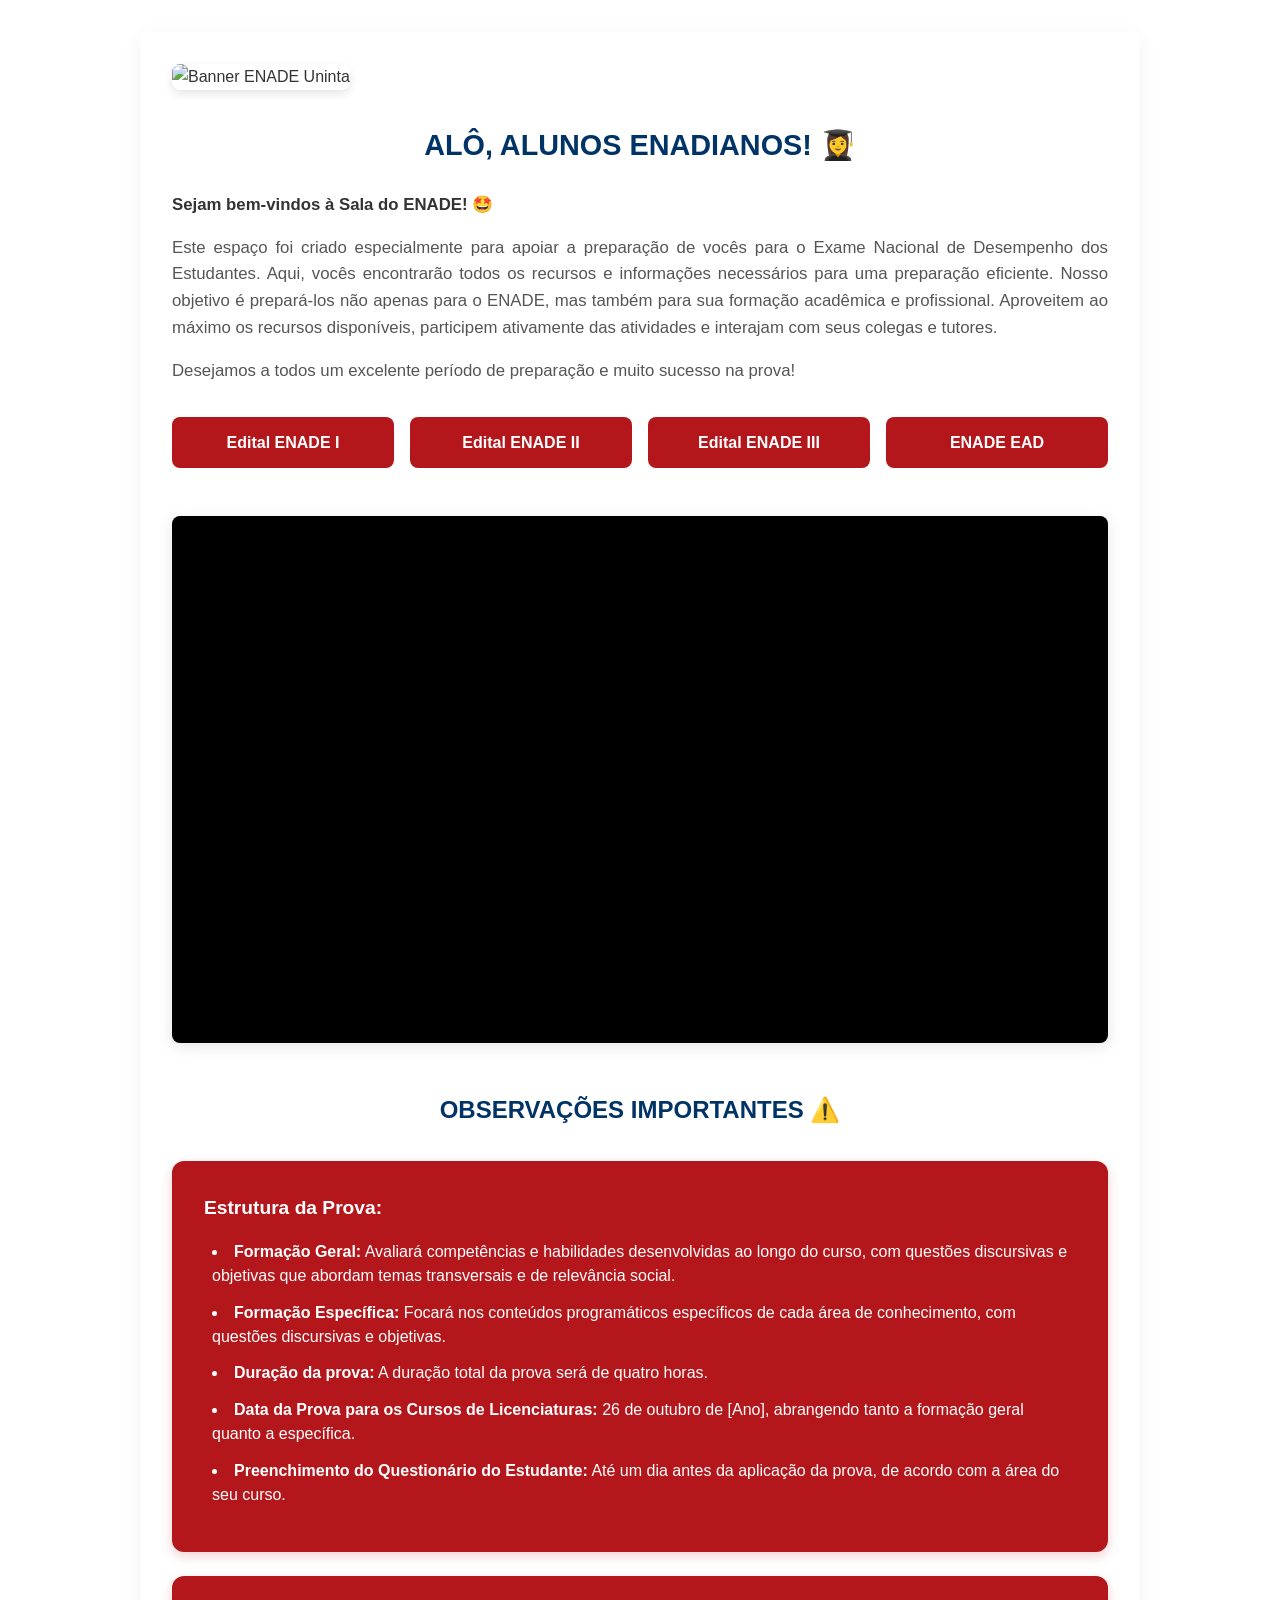
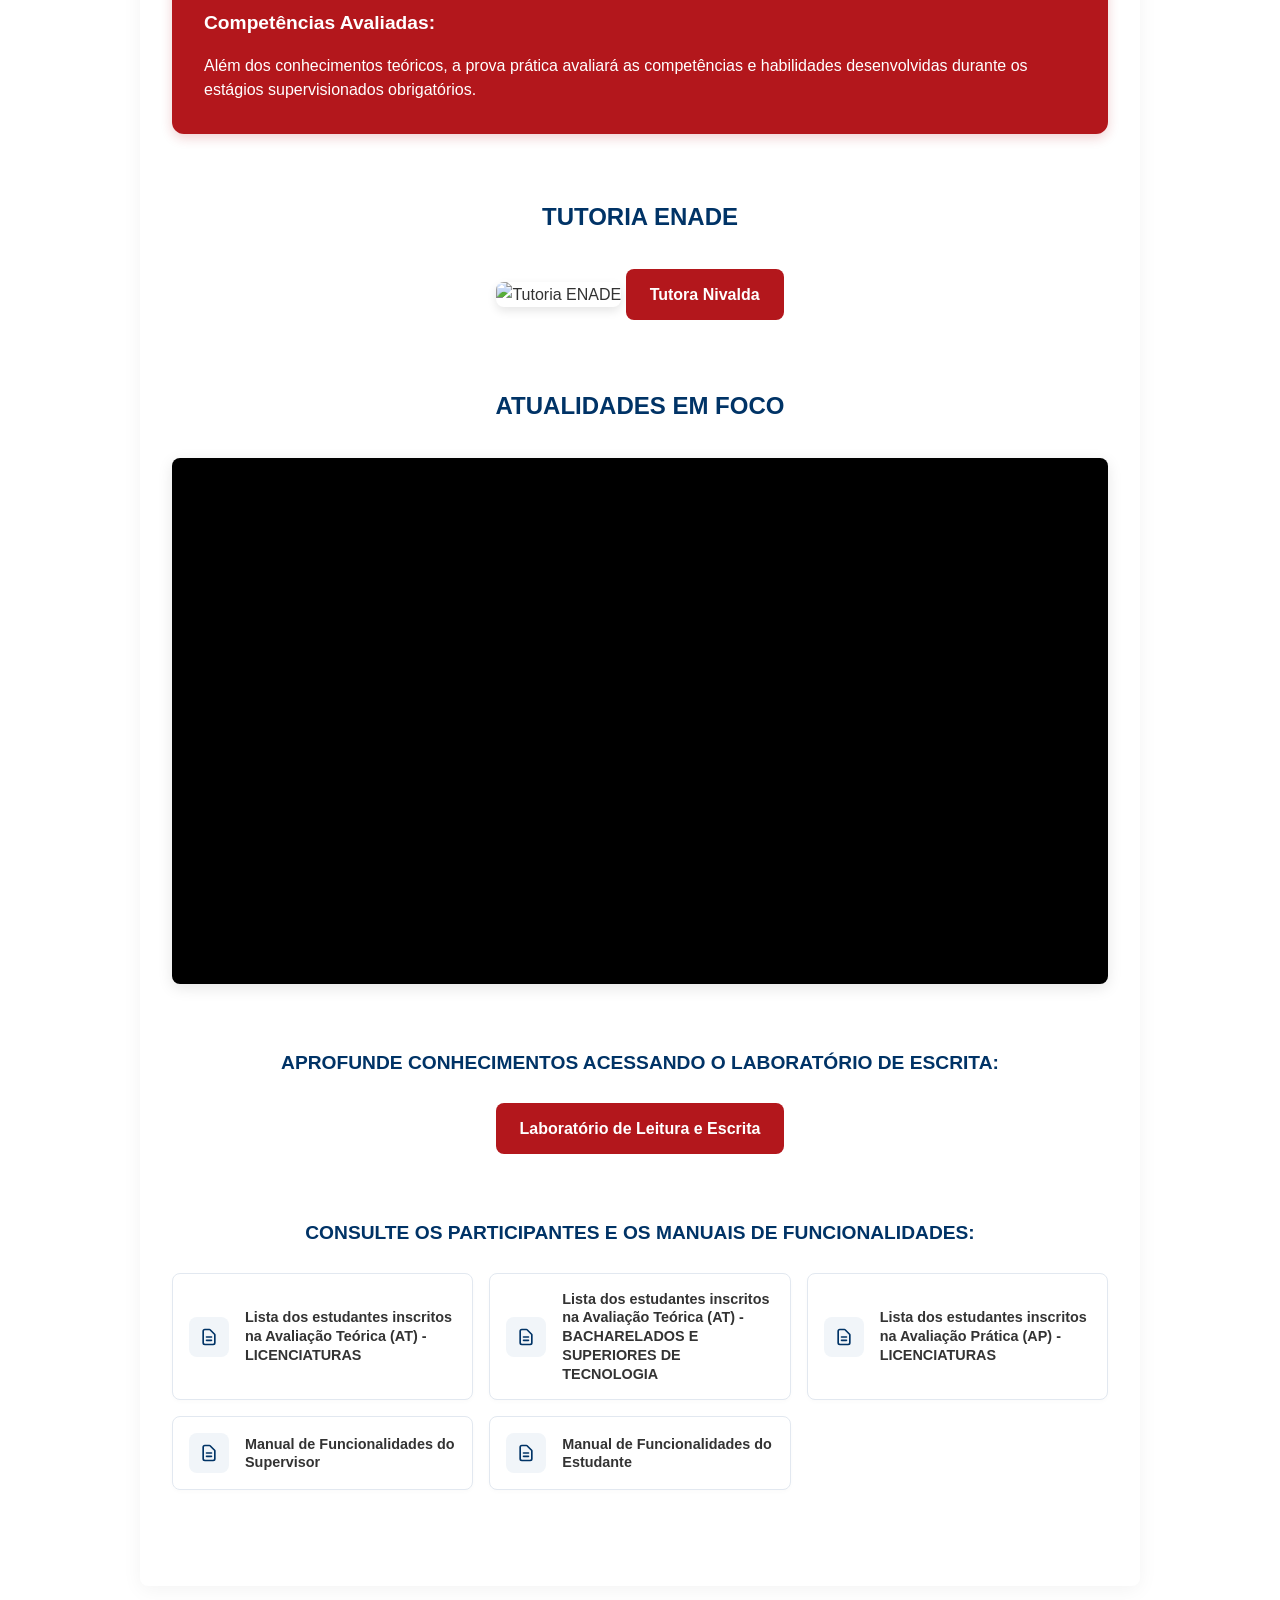
==== commit e8fde982: "feat: criar tabela de letras" ====
--- a/enade2026/generica.html
+++ b/enade2026/generica.html
@@ -627,67 +627,7 @@
                 </a>
             </div>
         </section>
-
-        <!-- SESSÃO: PREPARAÇÃO POR CURSO (TABELA) -->
-        <section class="content-section">
-            <h2 class="course-header">
-                <!-- O SVG adiciona um charme visual de "Seção expansível/Item de curso" -->
-                <svg xmlns="http://www.w3.org/2000/svg" width="24" height="24" fill="none" stroke="currentColor" stroke-width="2" stroke-linecap="round" stroke-linejoin="round" style="margin-right: 10px; color: var(--uninta-red);"><polyline points="6 9 12 15 18 9"></polyline></svg>
-                Preparação para o ENADE - LETRAS
-            </h2>
-
-            <div class="table-responsive">
-                <table class="enade-table">
-                    <thead>
-                        <tr>
-                            <th style="width: 10%;">Nº da questão</th>
-                            <th style="width: 40%;">Objeto de conhecimento</th>
-                            <th style="width: 25%;">Disciplina</th>
-                            <th style="width: 25%;">Link do vídeo ou material</th>
-                        </tr>
-                    </thead>
-                    <tbody>
-                        <tr>
-                            <td>1</td>
-                            <td>VIII — Políticas públicas, organização, financiamento e avaliação da educação brasileira</td>
-                            <td>Política e Legislação da Educação</td>
-                            <td><a href="#" class="btn-table">Acessar Material Didático</a></td>
-                        </tr>
-                        <tr>
-                            <td>2</td>
-                            <td>VI — Didática e metodologias de ensino</td>
-                            <td>Didática Geral</td>
-                            <td><a href="#" class="btn-table">Acessar Material Didático</a></td>
-                        </tr>
-                        <tr>
-                            <td>3</td>
-                            <td>IV — Psicologia da educação</td>
-                            <td>Psicologia da Aprendizagem</td>
-                            <td><a href="#" class="btn-table">Acessar Material Didático</a></td>
-                        </tr>
-                        <tr>
-                            <td>10</td>
-                            <td>XVI — Práticas educativas para o processo de aprendizagem de crianças, adolescentes, jovens e adultos</td>
-                            <td>Metodologia da Educação de Jovens e Adultos</td>
-                            <td style="font-size: 0.85rem; color: var(--text-light);">
-                                FERREYRA, Erasmo Norberto. A linguagem oral na educação de adultos. Porto Alegre: Artmed, 2007. Cap. 4, p. 90 – 123
-                            </td>
-                        </tr>
-                    </tbody>
-                </table>
-            </div>
-
-            <!-- Arquivo complementar abaixo da tabela -->
-            <div class="files-grid" style="margin-top: 1.5rem;">
-                <a href="#" class="file-card" target="_blank">
-                    <div class="file-icon" style="background-color: #e0f2fe; color: #0284c7;">
-                        <svg xmlns="http://www.w3.org/2000/svg" fill="none" viewBox="0 0 24 24" stroke="currentColor"><path stroke-linecap="round" stroke-linejoin="round" stroke-width="2" d="M9 12h6m-6 4h6m2 5H7a2 2 0 01-2-2V5a2 2 0 012-2h5.586a1 1 0 01.707.293l5.414 5.414a1 1 0 01.293.707V19a2 2 0 01-2 2z" /></svg>
-                    </div>
-                    <div class="file-name">Gabarito Comentado Questões 31-80</div>
-                </a>
-            </div>
-        </section>
-
+        
     </main>
 
     <!-- ==========================================
